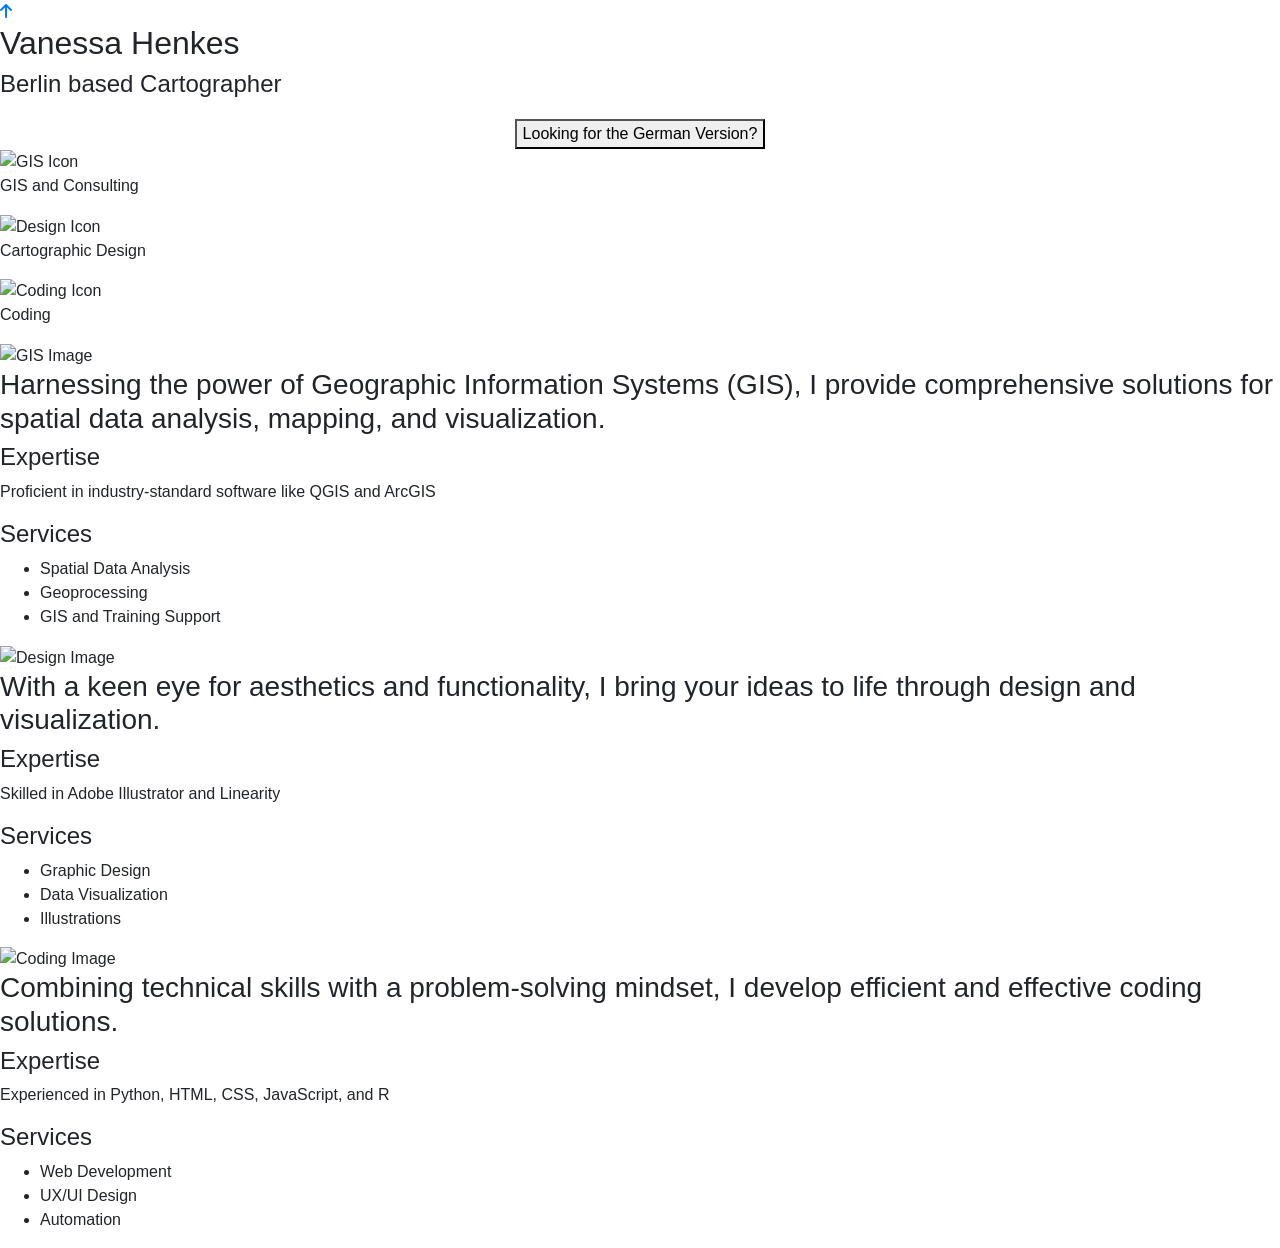
==== index.html @ 5df212f9 "Update index.html" ====
<!DOCTYPE html>
<html>
<head>
  <meta charset="UTF-8">
  <meta name="viewport" content="width=device-width, initial-scale=1.0">
  <link rel="stylesheet" href="style_index.css">
  <link rel="stylesheet" href="https://cdnjs.cloudflare.com/ajax/libs/font-awesome/6.0.0-beta3/css/all.min.css">
  <link rel="preconnect" href="https://fonts.googleapis.com">
<link rel="preconnect" href="https://fonts.gstatic.com" crossorigin>
<link href="https://fonts.googleapis.com/css2?family=Raleway:ital,wght@0,100..900;1,100..900&display=swap" rel="stylesheet">
  <title>Home Page</title>
</head>
  
  <body>
    <div id="navbar-placeholder"></div>
    <a id="back-to-top-btn" href="#top"><i class="fas fa-arrow-up"></i></a>

      <section class="hero">
        <div class="hero-text">
            <h2>Vanessa Henkes</h2>
            <h4>Berlin based Cartographer</h4>
            <div style="text-align: center; margin-top: 20px;">
                <button onclick="window.location.href='vnsshksportfolio-german.vercel.app'" class="portfolio-button">Looking for the German Version?</button>
            </div>
        </div>
    </section>

    <section class="icon-section">
        <div class="icon" onclick="scrollToSection('gis-section')">
            <img src="images/GIS.svg" alt="GIS Icon">
            <p>GIS and Consulting</p>
        </div>
        <div class="icon" onclick="scrollToSection('design-section')">
            <img src="images/Cartography.svg" alt="Design Icon">
            <p>Cartographic Design</p>
        </div>
        <div class="icon" onclick="scrollToSection('coding-section')">
            <img src="images/Coding.svg" alt="Coding Icon">
            <p>Coding</p>
        </div>
    </section>

    <section id="gis-section" class="content-section">
        <div class="content-image left">
            <img src="images/qgis.png" alt="GIS Image">
        </div>
        <div class="content-text right">
            <h3>Harnessing the power of Geographic Information Systems (GIS), I provide comprehensive solutions for spatial data analysis, mapping, and visualization.</h3>
            <h4>Expertise</h4>
            <p>Proficient in industry-standard software like QGIS and ArcGIS</p>
            <h4>Services</h4>
            <ul>
                <li>Spatial Data Analysis</li>
                <li>Geoprocessing</li>
                <li>GIS and Training Support</li>
              </ul>
        </div>
    </section>

    <section id="design-section" class="content-section">
        <div class="content-image right">
            <img src="images/cartography.jpg" alt="Design Image">
        </div>
        <div class="content-text left">
            <h3>With a keen eye for aesthetics and functionality, I bring your ideas to life through design and visualization.</h3>
            <h4>Expertise</h4>
            <p>Skilled in Adobe Illustrator and Linearity</p>
            <h4>Services</h4>
            <ul>
                <li>Graphic Design</li>
                <li>Data Visualization</li>
                <li>Illustrations</li>
              </ul>
        </div>
    </section>

    <section id="coding-section" class="content-section">
        <div class="content-image left">
            <img src="images/coding.png" alt="Coding Image">
        </div>
        <div class="content-text right">
            <h3>Combining technical skills with a problem-solving mindset, I develop efficient and effective coding solutions.</h3>
            <h4>Expertise</h4>
            <p>Experienced in Python, HTML, CSS, JavaScript, and R</p>
            <h4>Services</h4>
            <ul>
                <li>Web Development</li>
                <li>UX/UI Design</li>
                <li>Automation</li>
              </ul>
        </div>
    </section>

    <div id="footer-placeholder"></div>
    <script src="navbar.js"></script>
    <script src="footer.js"></script>
    <script src="functions.js"></script>
<link rel="stylesheet" href="https://stackpath.bootstrapcdn.com/bootstrap/4.5.2/css/bootstrap.min.css">

<script src="https://code.jquery.com/jquery-3.5.1.slim.min.js"></script>
<script src="https://cdn.jsdelivr.net/npm/@popperjs/core@2.9.2/dist/umd/popper.min.js"></script>
<script src="https://stackpath.bootstrapcdn.com/bootstrap/4.5.2/js/bootstrap.min.js"></script>
<script>function scrollToSection(sectionId) {
  document.getElementById(sectionId).scrollIntoView({ behavior: 'smooth' });
}
</script>
</body>
</html>
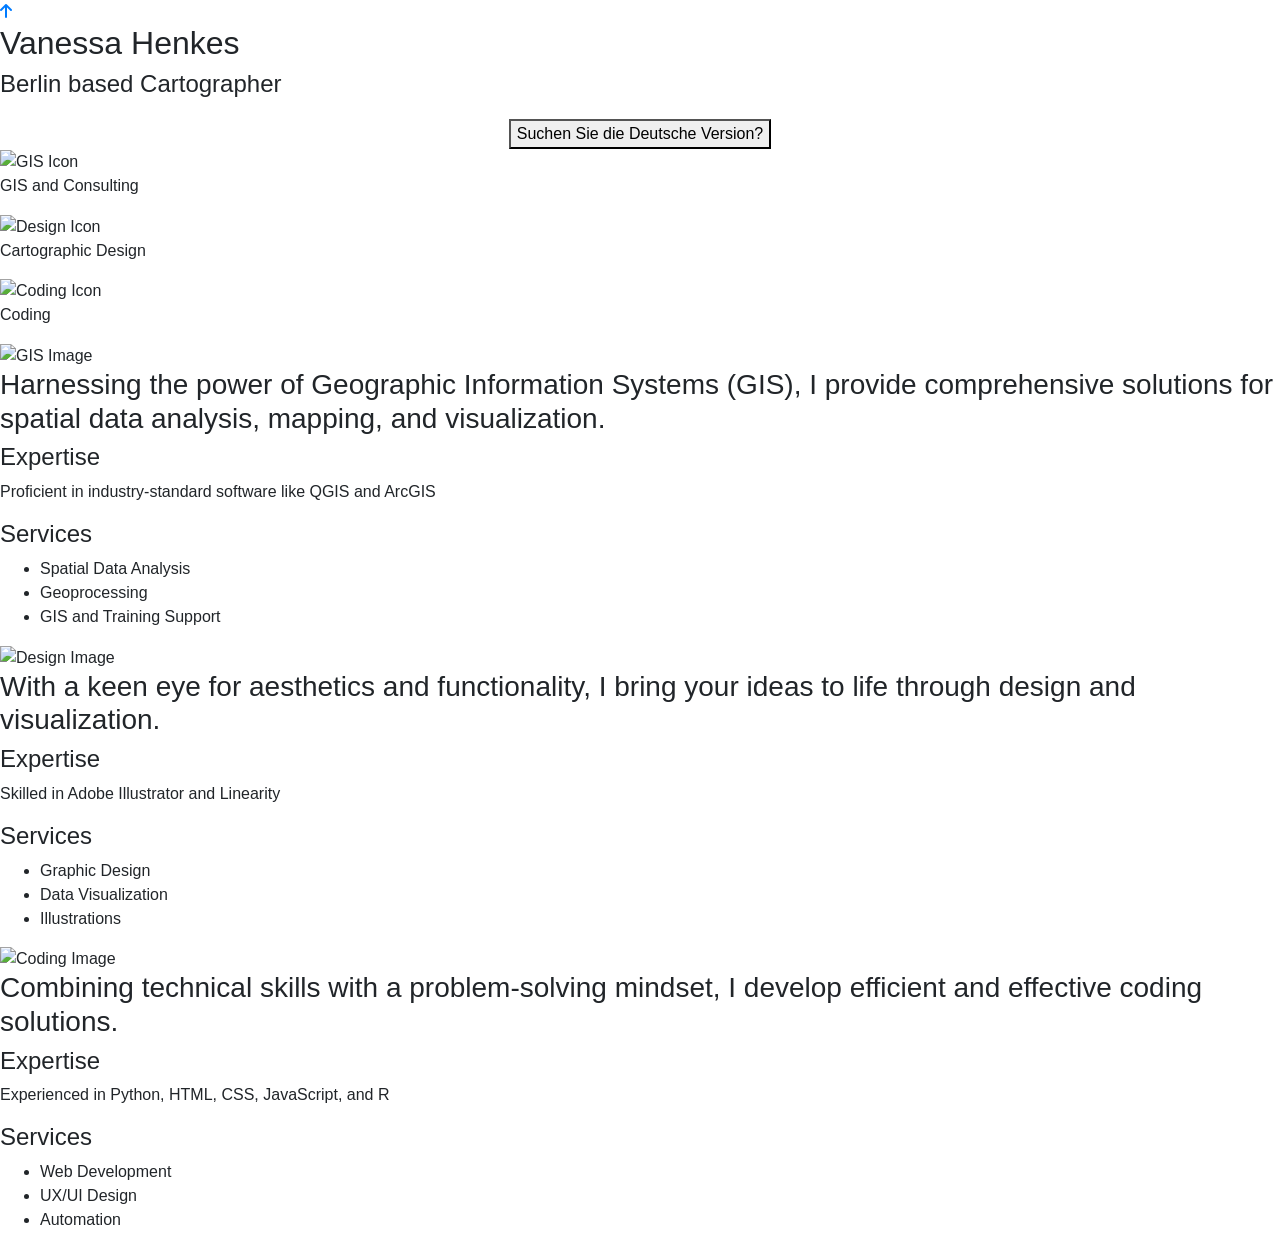
==== commit 61b0bef5: "Update index.html" ====
--- a/index.html
+++ b/index.html
@@ -20,7 +20,7 @@
             <h2>Vanessa Henkes</h2>
             <h4>Berlin based Cartographer</h4>
             <div style="text-align: center; margin-top: 20px;">
-                <button onclick="window.location.href='vnsshksportfolio-german.vercel.app'" class="portfolio-button">Looking for the German Version?</button>
+                <button onclick="window.location.href='https://vnsshksportfolio-german.vercel.app'" class="portfolio-button">Suchen Sie die Deutsche Version?</button>
             </div>
         </div>
     </section>
